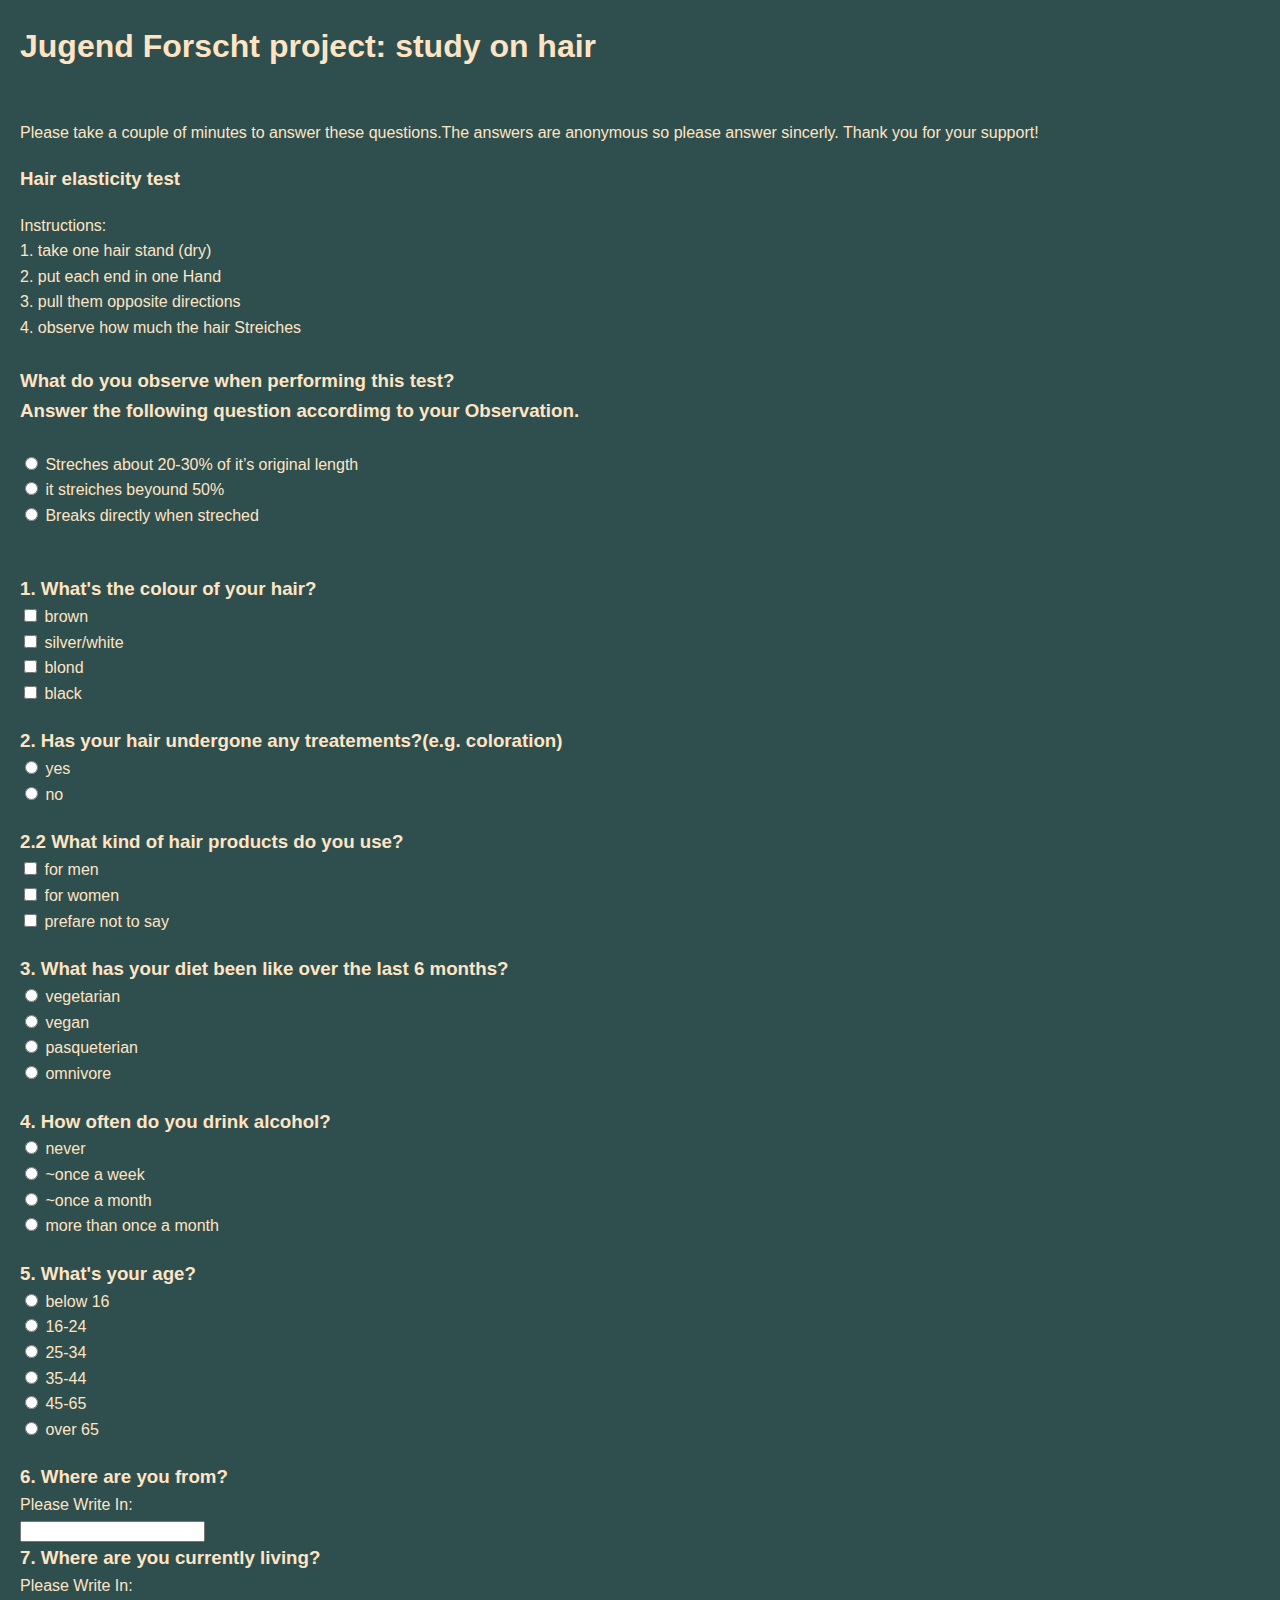
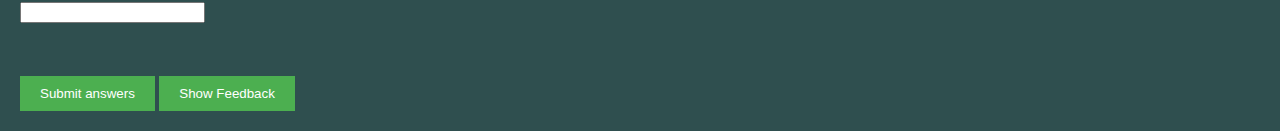
==== index.html @ 1e80cb84 "- feeedback" ====
<!DOCTYPE html>
<html lang="de">
<head>
<meta charset="UTF-8">
<title>Interaktive quiz, study on hair</title>
<link rel="stylesheet" href="css/JugendForschtCSS.css">
<base href="/TestJugendForscht/">
<script src="https://cdn.emailjs.com/dist/email.min.js"></script>
<script>(function () {
   emailjs.init('Z2_t3j2Lrb-NjlRKn');
})();

</script>
<style>
  body {
   font-family: Arial, sans-serif;
   color: bisque;
   margin: 20px;
   background-color:darkslategray;
   line-height: 1.6;
}
.question {
   margin-bottom: 20px;
}
button {
   background-color: #4CAF50;
   color: white;
   border: none;
   padding: 10px 20px;
   cursor: pointer;
}
button:hover {
   background-color: #45a049;
}
       .question h3 {
           margin: 0;
       }
</style>
</head>
<body>
<h1>Jugend Forscht project: study on hair</h1><br>
Please take a couple of minutes to answer these questions.The answers are anonymous so please answer sincerly. Thank you for your support!<br>
   <h3>Hair elasticity test</h3>
   Instructions: <br>
1. take one hair stand (dry) <br>
2. ⁠put each end in one Hand <br>
3. ⁠pull them opposite directions <br>
4. ⁠observe how much the hair Streiches <br><br>
   <div class="question">
      <div class="question">
         <h3>What do you observe when performing this test?<br>Answer the following question accordimg to your Observation.</h3><br>
         <label><input type="radio" name="q8" value="a bit"> Streches about 20-30% of it’s original length</label><br>
         <label><input type="radio" name="q8" value="a lot"> it streiches beyound 50%</label><br>
         <label><input type="radio" name="q8" value="not at all"> Breaks directly when streched</label><br>
         </div><br>
<form id="quizForm">
<div class="question">
<h3>1. What's the colour of your hair?</h3>
<label><input type="checkbox" name="q1" value="brown"> brown</label><br>
<label><input type="checkbox" name="q1" value="silver/white"> silver/white</label><br>
<label><input type="checkbox" name="q1" value="blond"> blond</label><br>
<label><input type="checkbox" name="q1" value="black"> black</label>
</div>
<div class="question">
   <h3>2. Has your hair undergone any treatements?(e.g. coloration)</h3>
   <label><input type="radio" name="q2" value="yes"> yes</label><br>
   <label><input type="radio" name="q2" value="no"> no</label><br>
   </div>
<div class="question">
     <h3>2.2 What kind of hair products do you use?</h3>
    <label><input type="checkbox" name="q2.2" value="fore men"> for men</label><br>
   <label><input type="checkbox" name="q2.2" value="fore women"> for women</label><br>
   <label><input type="checkbox" name="q2.2" value="prefere not to say"> prefare not to say</label><br>
    </div>
<div class="question">
<h3>3. What has your diet been like over the last 6 months?</h3>
<label><input type="radio" name="q3" value="vegetarian"> vegetarian</label><br>
<label><input type="radio" name="q3" value="vegan"> vegan</label><br>
<label><input type="radio" name="q3" value="pasqueterian"> pasqueterian</label><br>
<label><input type="radio" name="q3" value="omnivore"> omnivore</label>
</div>
<div class="question">
   <h3>4. How often do you drink alcohol?</h3>
   <label><input type="radio" name="q4" value="never"> never</label><br>
   <label><input type="radio" name="q4" value="once a week"> ~once a week</label><br>
   <label><input type="radio" name="q4" value="once a month"> ~once a month</label><br>
   <label><input type="radio" name="q4" value="more than once a month"> more than once a month</label><br>
   </div>
<div class="question">
   <h3>5. What's your age?</h3>
   <label><input type="radio" name="q5" value=">16"> below 16</label><br>
   <label><input type="radio" name="q5" value="16-24"> 16-24</label><br>
   <label><input type="radio" name="q5" value="25-34"> 25-34</label><br>
   <label><input type="radio" name="q5" value="35-44"> 35-44</label><br>
   <label><input type="radio" name="q5" value="45-64"> 45-65</label><br>
   <label><input type="radio" name="q5" value=">65"> over 65</label>
   </div>
<div id="writeIn">
  <h3>6. Where are you from?</h3>
  <label for="userInput"aria-label="Enter your city of origin">Please Write In:</label><br>
  <input type="text" id="userInput1" name="userInput" required><br>
  </div>
  <div id="writeIn">
   <h3>7. Where are you currently living?</h3>
   <label for="userInput"aria-label="Enter your city of living">Please Write In:</label><br>
   <input type="text" id="userInput2" name="userInput" required><br><br><br>
   </div>
      
<button type="button" onclick="submitQuiz()">Submit answers</button>
<button type="button" id="submitFeedback">Show Feedback</button>
</div>

<script>
           //Dieser Text könnte noch hoch:
         //<h3>9. In which zone does your hair stay?</h3>
       // <label><input type="radio" name="q9" value="zone 1"> zone1</label><br>
         //  <label><input type="radio" name="q9" value="zone 2"> zone 2</label><br>
      //<label><input type="radio" name="q9" value="zone 3"> zone 3</label><br>
      //</div><br>
       // JavaScript-Funktion zum Verarbeiten und Speichern der Antworten
       //function submitQuiz() {
        // const userInput= document.getElementById('userInput').value;
         // if (userInput.trim() ===''){
           // alert('please enter a valid answer.');
            //return;
          //}
           //const form = document.getElementById('quizForm');
           //const formData = new FormData(form);
           //const answers = {};
         //}
document.getElementById("quizForm").addEventListener("click", function () {
const form = document.getElementById('quizForm');
const formData = new FormData(form);

   
  //         if (!formData.get('q1')) {
   //alert('Please select an answer for Question 1.');
   //return;
//}
//if (!formData.get('q2')) {
  // alert('Please select an answer for Question 2.');
   //return;
//}
//if (!formData.get('q2.2')) {
  // alert('Please select an answer for Question 2.2');
   //return;
//}
//if (!formData.get('q3')) {
  // alert('Please select an answer for Question 3.');
   //return;
//}
   
    let feedback = "";
    const q8Answer = formData.get("q8");
    switch (q8Answer) {
        case "a bit":
            feedback += "Indicator of an ideal balance of moisture and protein.\nA sign of healthy hair!";
            break;
        case "a lot":
            feedback += "May indicate over-moisturization or a lack of protein.\nOften a sign of damaged or unbalanced hair.";
            break;
        case "not at all":
            feedback += "Caused by an excess of protein in the hair.\nOften a sign of damaged or unbalanced hair.";
            break;
    }
    alert(feedback);
});

function submitQuiz() {
    const form = document.getElementById("quizForm");
    const formData = new FormData(form);
    
    // Form validation
    if (!formData.get("q8")) {
        alert("Please select an answer for Question 8 (Hair Elasticity Test).");
        return;
    }
    if (!formData.get("q1") || !formData.get("q2") || !formData.get("q3") || !formData.get("q4") || !formData.get("q5")) {
        alert("Please answer all the questions.");
        return;
    }

    // Send the form data to EmailJS when the "Submit answers" button is clicked
    emailjs.sendForm("service_4454r9g", "template_dr21wjd", form)
        .then(function() {
            alert("Thank you for submitting your answers!");
        }, function(error) {
            alert("Sorry, there was a problem submitting your answers. Please try again.");
        });
}
//if (!formData.get('q4')) {
  // alert('Please select an answer for Question 4.');
   //return;
//}
//if (!formData.get('q5')) {
//   alert('Please select an answer for Question 5.');
  // return;
//}
// Optional: Antworten an einen Server senden (z.B. über EmailJS)

</script>
</body>
</html>
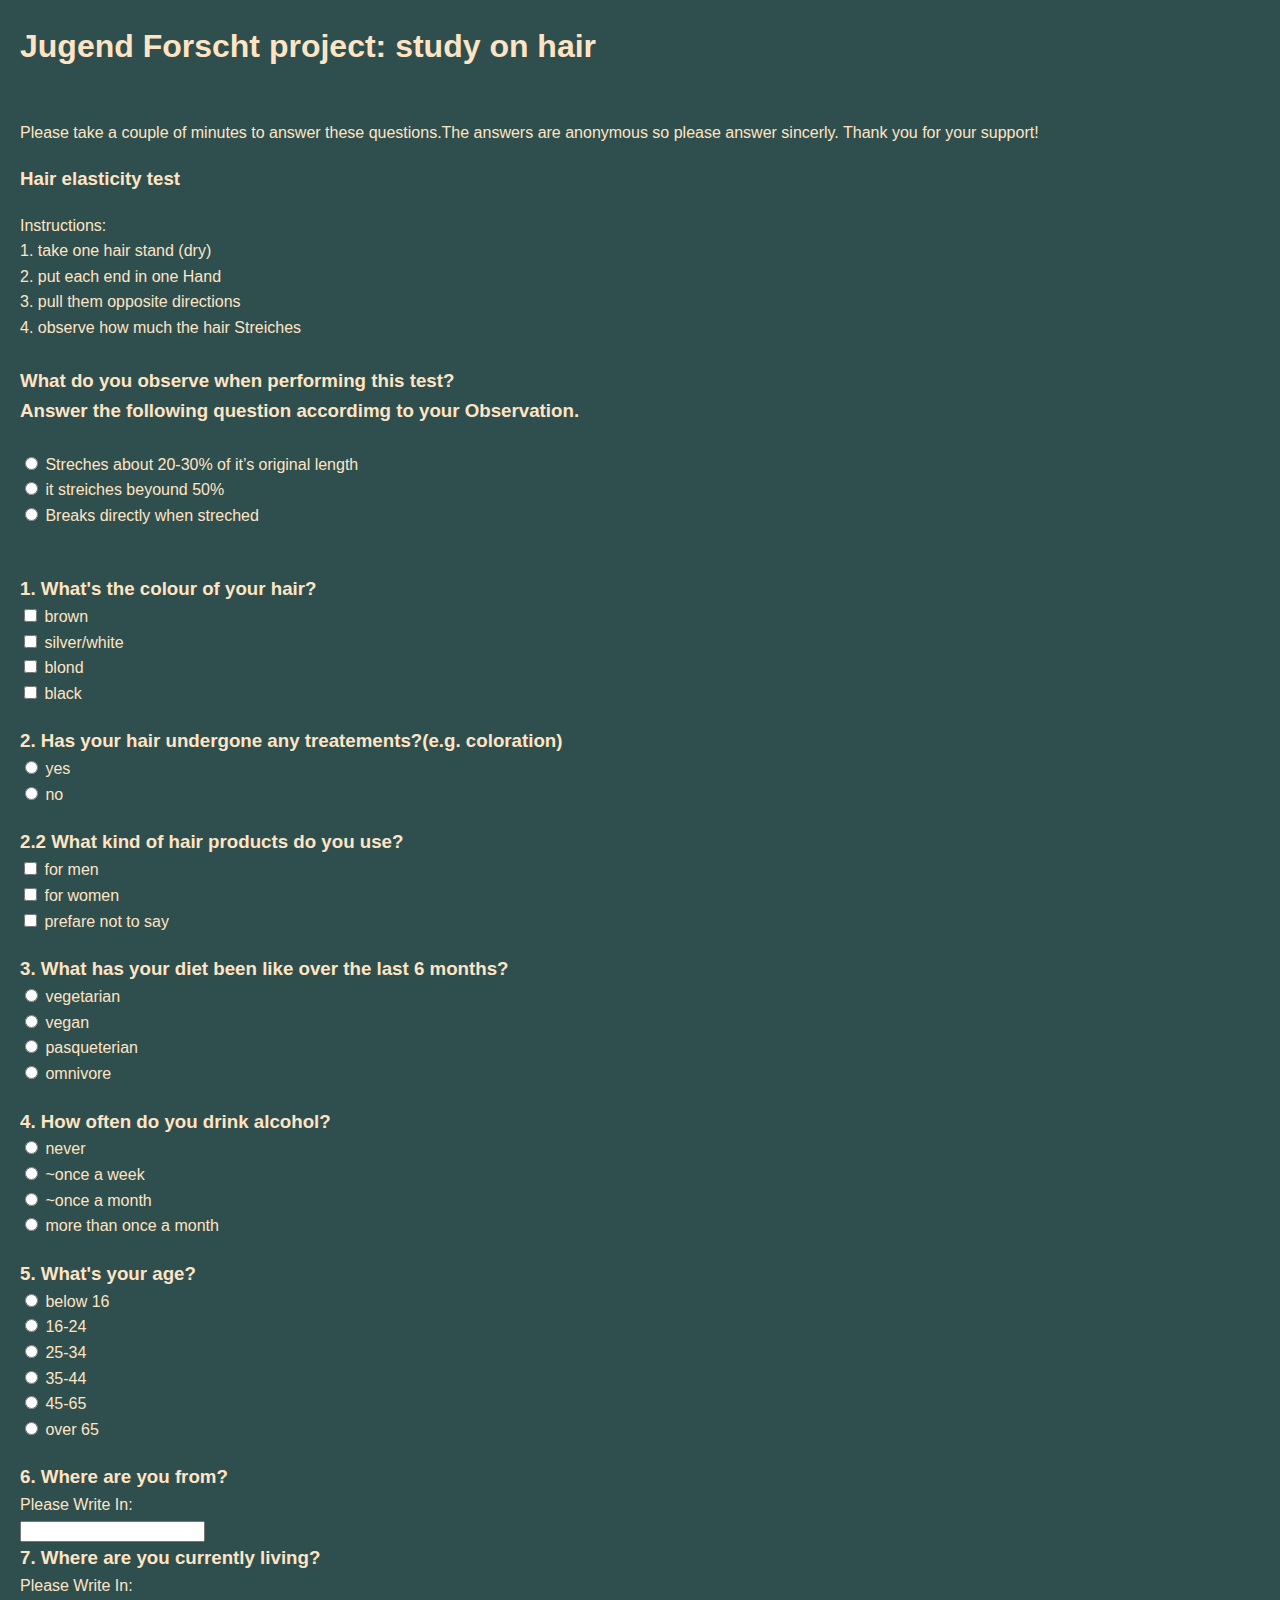
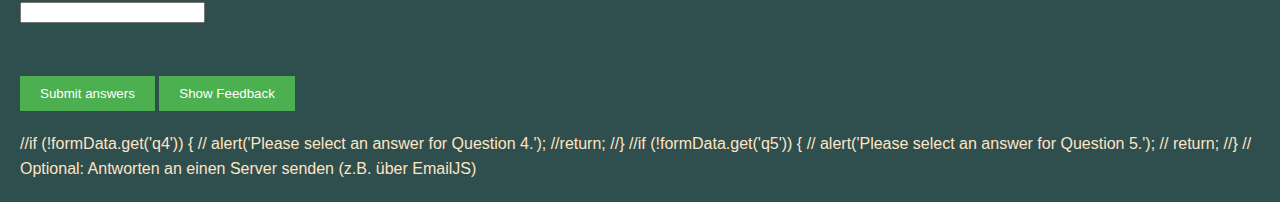
==== commit 9c32c88e: "Script neu" ====
--- a/index.html
+++ b/index.html
@@ -128,9 +128,6 @@
            //const formData = new FormData(form);
            //const answers = {};
          //}
-document.getElementById("quizForm").addEventListener("click", function () {
-const form = document.getElementById('quizForm');
-const formData = new FormData(form);
 
    
   //         if (!formData.get('q1')) {
@@ -150,44 +147,75 @@
    //return;
 //}
    
-    let feedback = "";
-    const q8Answer = formData.get("q8");
-    switch (q8Answer) {
-        case "a bit":
-            feedback += "Indicator of an ideal balance of moisture and protein.\nA sign of healthy hair!";
-            break;
-        case "a lot":
-            feedback += "May indicate over-moisturization or a lack of protein.\nOften a sign of damaged or unbalanced hair.";
-            break;
-        case "not at all":
-            feedback += "Caused by an excess of protein in the hair.\nOften a sign of damaged or unbalanced hair.";
-            break;
+    <script>
+    // Initialisiere EmailJS, sobald das DOM geladen ist
+    document.addEventListener("DOMContentLoaded", function () {
+        emailjs.init("Z2_t3j2Lrb-NjlRKn");
+
+        // Eventlistener für Feedback-Button
+        document.getElementById("submitFeedback").addEventListener("click", function () {
+            const form = document.getElementById("quizForm");
+            const formData = new FormData(form);
+
+            let feedback = "";
+            const q8Answer = formData.get("q8");
+
+            // Überprüfung der Antwort für Frage 8
+            if (!q8Answer) {
+                alert("Please select an answer for Question 8 (Hair Elasticity Test) to get feedback.");
+                return; // Beendet die Funktion
+            }
+
+            // Feedback je nach Antwort
+            switch (q8Answer) {
+                case "a bit":
+                    feedback += "Indicator of an ideal balance of moisture and protein.\nA sign of healthy hair!";
+                    break;
+                case "a lot":
+                    feedback += "May indicate over-moisturization or a lack of protein.\nOften a sign of damaged or unbalanced hair.";
+                    break;
+                case "not at all":
+                    feedback += "Caused by an excess of protein in the hair.\nOften a sign of damaged or unbalanced hair.";
+                    break;
+                default:
+                    feedback += "No answer given for hair elasticity.";
+            }
+
+            alert(feedback);
+        });
+
+        // Eventlistener für das Formular
+        document.getElementById("quizForm").addEventListener("submit", function (event) {
+            event.preventDefault(); // Verhindert Standard-Formularaktion
+            submitQuiz(); // Ruft die Funktion auf, um das Quiz zu verarbeiten
+        });
+    });
+
+    // Funktion zum Verarbeiten des Quiz
+    function submitQuiz() {
+        const form = document.getElementById("quizForm");
+        const formData = new FormData(form);
+
+        // Validierung der Antworten
+        const requiredFields = ["q1", "q2", "q3", "q4", "q5", "q8"];
+        for (const field of requiredFields) {
+            if (!formData.get(field)) {
+                alert(`Please answer question: ${field}`);
+                return; // Beendet die Funktion bei fehlender Antwort
+            }
+        }
+
+        // Senden der Daten über EmailJS
+        emailjs.sendForm("service_4454r9g", "template_dr21wjd", form)
+            .then(function () {
+                alert("Thank you for submitting your answers!");
+            })
+            .catch(function (error) {
+                console.error("Error:", error);
+                alert("Sorry, there was a problem submitting your answers. Please try again.");
+            });
     }
-    alert(feedback);
-});
-
-function submitQuiz() {
-    const form = document.getElementById("quizForm");
-    const formData = new FormData(form);
-    
-    // Form validation
-    if (!formData.get("q8")) {
-        alert("Please select an answer for Question 8 (Hair Elasticity Test).");
-        return;
-    }
-    if (!formData.get("q1") || !formData.get("q2") || !formData.get("q3") || !formData.get("q4") || !formData.get("q5")) {
-        alert("Please answer all the questions.");
-        return;
-    }
-
-    // Send the form data to EmailJS when the "Submit answers" button is clicked
-    emailjs.sendForm("service_4454r9g", "template_dr21wjd", form)
-        .then(function() {
-            alert("Thank you for submitting your answers!");
-        }, function(error) {
-            alert("Sorry, there was a problem submitting your answers. Please try again.");
-        });
-}
+</script>
 //if (!formData.get('q4')) {
   // alert('Please select an answer for Question 4.');
    //return;
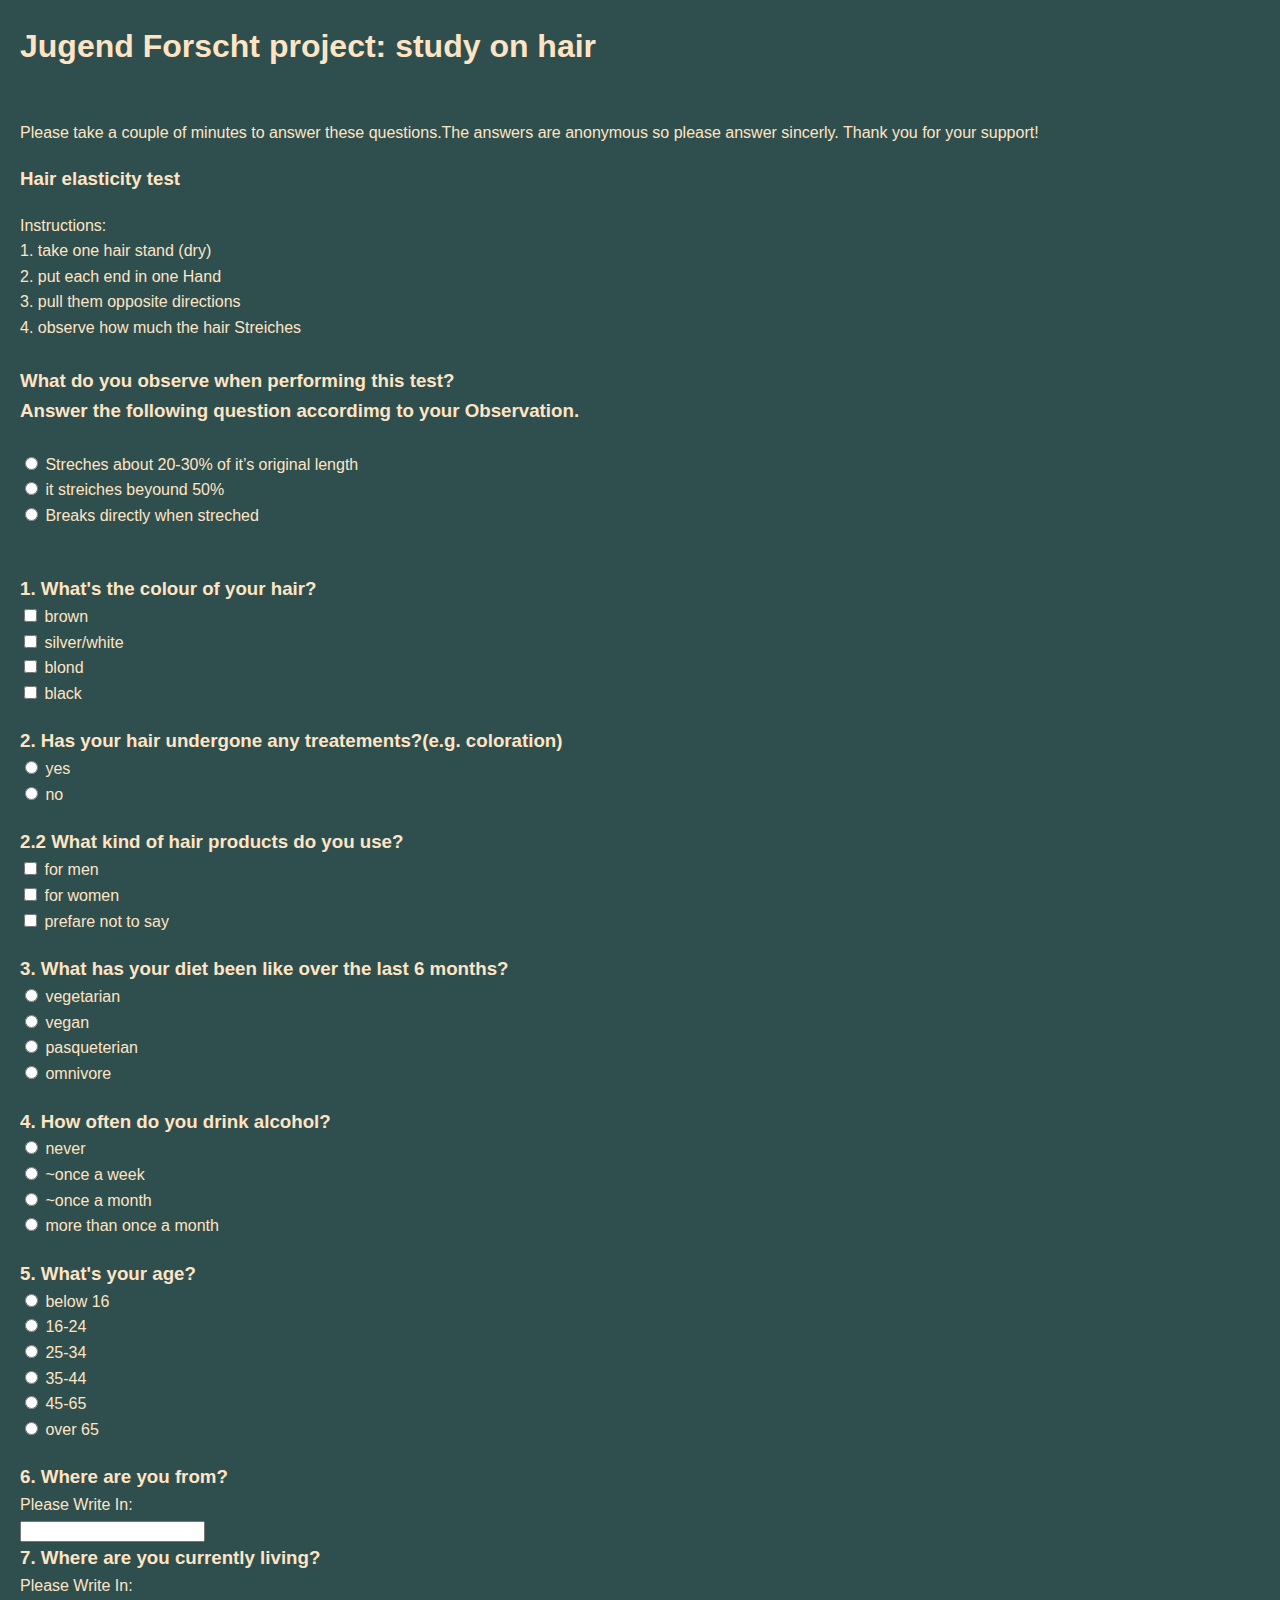
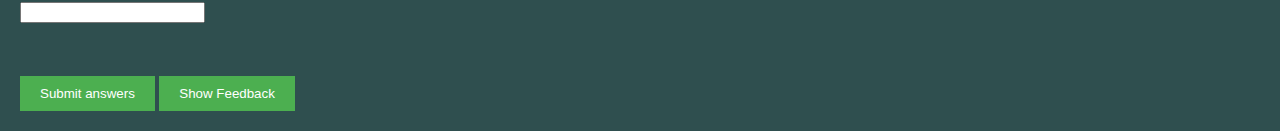
==== commit f65c553e: "-Script noch mal" ====
--- a/index.html
+++ b/index.html
@@ -147,7 +147,7 @@
    //return;
 //}
    
-    <script>
+    //<script>
     // Initialisiere EmailJS, sobald das DOM geladen ist
     document.addEventListener("DOMContentLoaded", function () {
         emailjs.init("Z2_t3j2Lrb-NjlRKn");
@@ -215,7 +215,6 @@
                 alert("Sorry, there was a problem submitting your answers. Please try again.");
             });
     }
-</script>
 //if (!formData.get('q4')) {
   // alert('Please select an answer for Question 4.');
    //return;
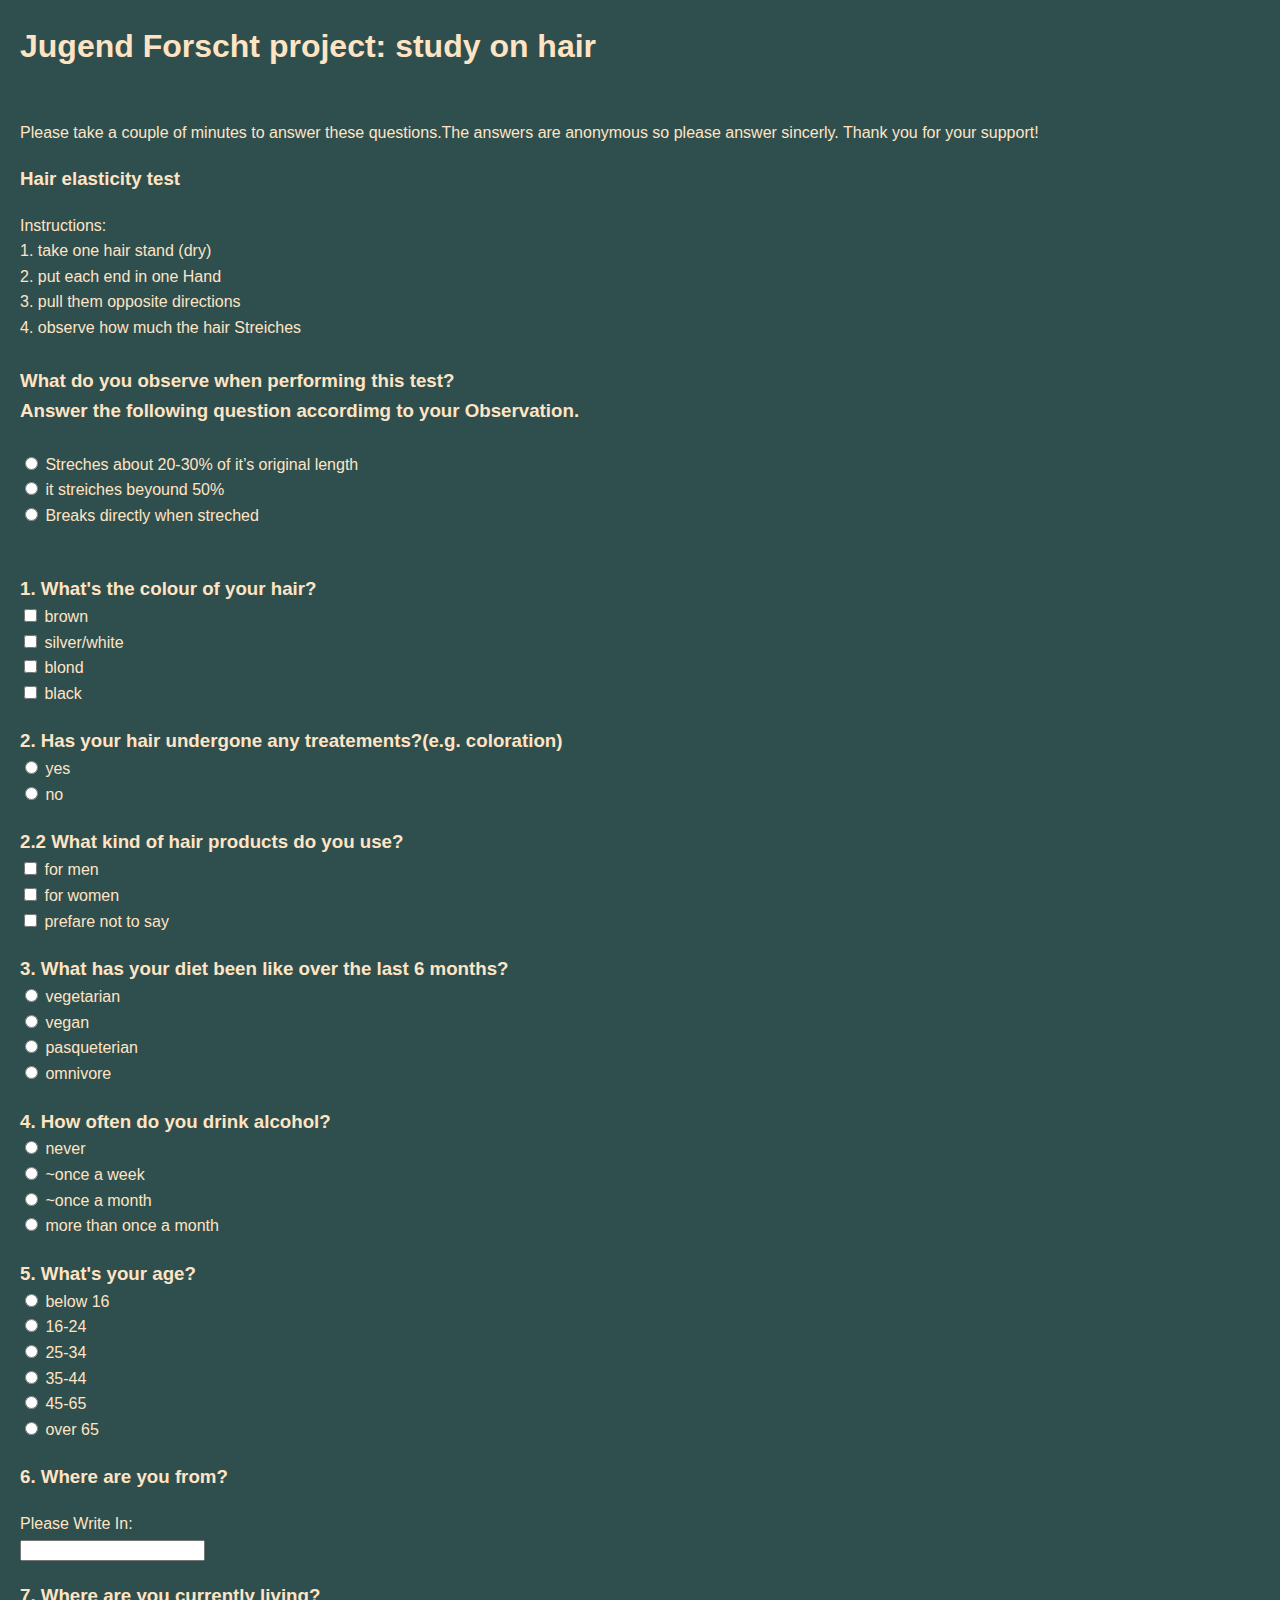
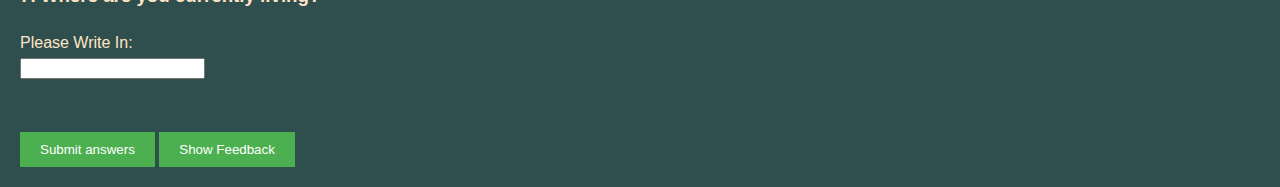
==== commit 9078d34c: "q8 in quizForm" ====
--- a/index.html
+++ b/index.html
@@ -46,14 +46,13 @@
 2. ⁠put each end in one Hand <br>
 3. ⁠pull them opposite directions <br>
 4. ⁠observe how much the hair Streiches <br><br>
-   <div class="question">
-      <div class="question">
-         <h3>What do you observe when performing this test?<br>Answer the following question accordimg to your Observation.</h3><br>
-         <label><input type="radio" name="q8" value="a bit"> Streches about 20-30% of it’s original length</label><br>
-         <label><input type="radio" name="q8" value="a lot"> it streiches beyound 50%</label><br>
-         <label><input type="radio" name="q8" value="not at all"> Breaks directly when streched</label><br>
-         </div><br>
 <form id="quizForm">
+<div class="question">
+<h3>What do you observe when performing this test?<br>Answer the following question accordimg to your Observation.</h3><br>
+<label><input type="radio" name="q8" value="a bit"> Streches about 20-30% of it’s original length</label><br>
+<label><input type="radio" name="q8" value="a lot"> it streiches beyound 50%</label><br>
+<label><input type="radio" name="q8" value="not at all"> Breaks directly when streched</label><br>
+</div><br>
 <div class="question">
 <h3>1. What's the colour of your hair?</h3>
 <label><input type="checkbox" name="q1" value="brown"> brown</label><br>
@@ -196,6 +195,12 @@
         const form = document.getElementById("quizForm");
         const formData = new FormData(form);
 
+       
+    // Debugging: Log formData entries
+    for (const [key, value] of formData.entries()) {
+        console.log(key, value);
+    }
+
         // Validierung der Antworten
         const requiredFields = ["q1", "q2", "q3", "q4", "q5", "q8"];
         for (const field of requiredFields) {
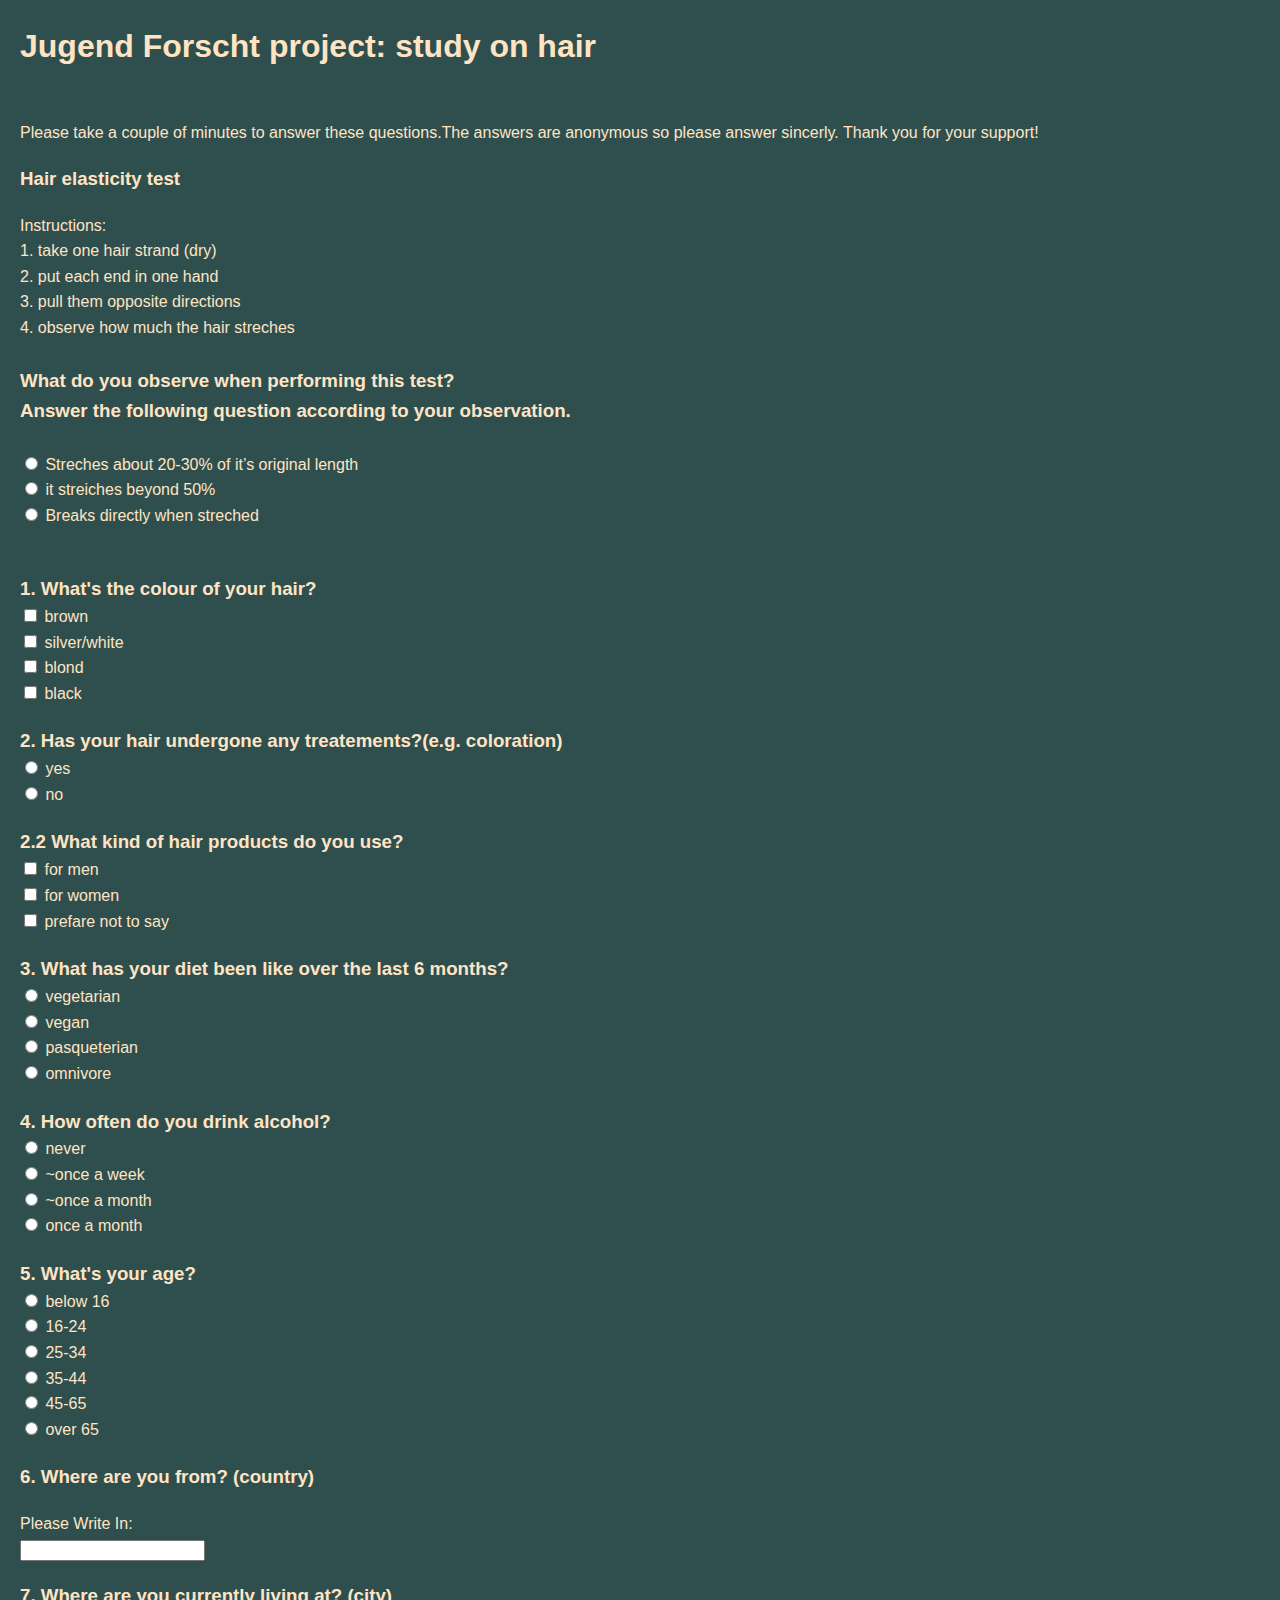
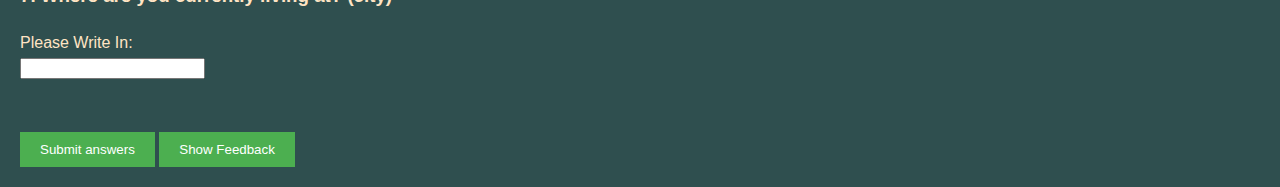
==== commit de6e0afe: "rechtschreibung" ====
--- a/index.html
+++ b/index.html
@@ -2,7 +2,7 @@
 <html lang="de">
 <head>
 <meta charset="UTF-8">
-<title>Interaktive quiz, study on hair</title>
+<title>Interactive quiz, study on hair</title>
 <link rel="stylesheet" href="css/JugendForschtCSS.css">
 <base href="/TestJugendForscht/">
 <script src="https://cdn.emailjs.com/dist/email.min.js"></script>
@@ -42,15 +42,15 @@
 Please take a couple of minutes to answer these questions.The answers are anonymous so please answer sincerly. Thank you for your support!<br>
    <h3>Hair elasticity test</h3>
    Instructions: <br>
-1. take one hair stand (dry) <br>
-2. ⁠put each end in one Hand <br>
+1. take one hair strand (dry) <br>
+2. ⁠put each end in one hand <br>
 3. ⁠pull them opposite directions <br>
-4. ⁠observe how much the hair Streiches <br><br>
+4. ⁠observe how much the hair streches <br><br>
 <form id="quizForm">
 <div class="question">
-<h3>What do you observe when performing this test?<br>Answer the following question accordimg to your Observation.</h3><br>
+<h3>What do you observe when performing this test?<br>Answer the following question according to your observation.</h3><br>
 <label><input type="radio" name="q8" value="a bit"> Streches about 20-30% of it’s original length</label><br>
-<label><input type="radio" name="q8" value="a lot"> it streiches beyound 50%</label><br>
+<label><input type="radio" name="q8" value="a lot"> it streiches beyond 50%</label><br>
 <label><input type="radio" name="q8" value="not at all"> Breaks directly when streched</label><br>
 </div><br>
 <div class="question">
@@ -83,7 +83,7 @@
    <label><input type="radio" name="q4" value="never"> never</label><br>
    <label><input type="radio" name="q4" value="once a week"> ~once a week</label><br>
    <label><input type="radio" name="q4" value="once a month"> ~once a month</label><br>
-   <label><input type="radio" name="q4" value="more than once a month"> more than once a month</label><br>
+   <label><input type="radio" name="q4" value="> once a month"> once a month</label><br>
    </div>
 <div class="question">
    <h3>5. What's your age?</h3>
@@ -95,12 +95,12 @@
    <label><input type="radio" name="q5" value=">65"> over 65</label>
    </div>
 <div id="writeIn">
-  <h3>6. Where are you from?</h3>
+  <h3>6. Where are you from? (country)</h3>
   <label for="userInput"aria-label="Enter your city of origin">Please Write In:</label><br>
   <input type="text" id="userInput1" name="userInput" required><br>
   </div>
   <div id="writeIn">
-   <h3>7. Where are you currently living?</h3>
+   <h3>7. Where are you currently living at? (city)</h3>
    <label for="userInput"aria-label="Enter your city of living">Please Write In:</label><br>
    <input type="text" id="userInput2" name="userInput" required><br><br><br>
    </div>
